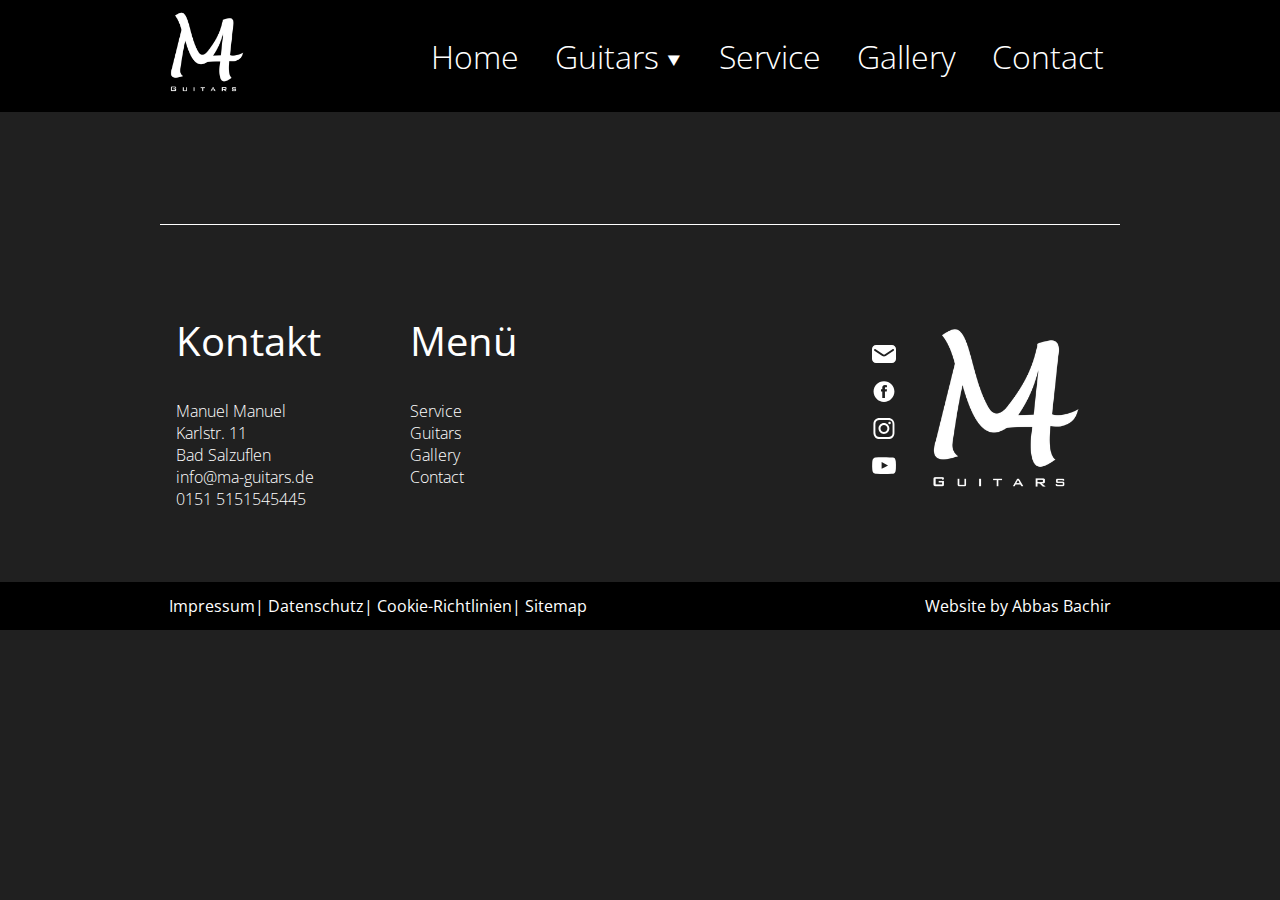
==== contact.html @ a0cdda7e "added contact page with nav and footer" ====
<!DOCTYPE html>
<html>
    <head>
        <meta charset="UTF-8">
        <title>MA-Gutiars - Guitars</title>
        <link rel="stylesheet" href="style.css">
    </head>

    <body>
        <header id="guitars" class="header-section">
            <div class="desktop-nav nav-scrolled">
                <div class="logo-container">
                    <img src="images/ma-logo.png" alt="MA-Guitars Logo" class="logo">
                </div>

                <ul class="nav-list">
                    <li><a href="index.html">Home</a></li>
                    <li class="nav-list-guitars"><a href="guitars.html">
                        Guitars<span> &#11206;</span></a>
                        <ul class="guitars-dropdown">
                            <li><a>Goddess</a></li>
                            <li><a>V.I.G</a></li>
                            <li><a>Amira</a></li>
                            <li><a>Samurai</a></li>
                            <li><a>Ronin</a></li>
                            <li><a>Underdog</a></li>
                            <li><a>Customs</a></li>
                        </ul>
                    </li>
                    <li><a href="">Service</a></li>
                    <li><a href="">Gallery</a></li>
                    <li><a href="">Contact</a></li>
                </ul>
            </div>
        </header>
        
        <section>
            
        </section>

        <footer>
            <span></span>
            <div class="footer-container-outer">
                <div class="footer-container-inner">
                    <div>
                        <h2>Kontakt</h2>
                        <p>Manuel Manuel</p>
                        <p>Karlstr. 11</p>
                        <p>Bad Salzuflen</p>
                        <p>info@ma-guitars.de</p>
                        <p>0151 5151545445 </p>
                    </div>
                    <div>
                        <h2>Menü</h2>
                        <p><a>Service</a></p>
                        <p><a href="guitars.html">Guitars</a></p>
                        <p><a>Gallery</a></p>
                        <p><a>Contact</a></p>
                    </div>
                    <div></div>
                    <div></div>
                    <div></div>
                    <div class="footer-icons-container">
                        <a class="footer-icons mail-footer" href="">
                            <img src="images/Logos/email_icon.svg" alt="Email-Icon">
                        </a>
                        <a class="footer-icons facebook-footer" href="">
                            <img src="images/Logos/facebook_icon.svg" alt="Facebook-Icon">
                        </a>
                        <a class="footer-icons instagram-footer" href="">
                            <img src="images/Logos/instagram_icon.svg" alt="Instagram-Icon">
                        </a>
                        <a class="footer-icons youtube-footer" href="">
                            <img src="images/Logos/youtube_icon.svg" alt="Youtube-Icon">
                        </a>
                    </div>
                </div>
                <img class="footer-logo" src="images/ma-logo.png" alt="">
            </div>
            
        </footer>

        <end>
            <div class="end-bar">
                <div>
                    <ul class="end-links">
                        <li class="end-a">Impressum</li>
                        <li class="end-a">Datenschutz</li>
                        <li class="end-a">Cookie-Richtlinien</li>
                        <li class="end-a">Sitemap</li>
                    </ul>
                </div>
                <div>
                    Website by Abbas Bachir
                </div>
            </div>
        </end>
    </body>
</html>
---- style.css ----
@import url('https://fonts.googleapis.com/css2?family=Open+Sans:ital,wght@0,300..800;1,300..800&display=swap');

*{
    margin: 0;
    padding: 0;
    overflow-x: hidden;
    scroll-behavior: smooth;
    font-family: 'Open Sans', Arial;
}

/* ------------------- CUSTOM PROPERTIES -------------------*/
:root{
    --header-size: 20rem;
    --font-color: white;
    --transparent-background: rgba(255, 255, 255, 0.3);
    --transparent-nav: rgba(255, 255, 255, 0.3);
    --outer-margin: 10rem;
    --font-size-h1: 4rem;
    --font-size-h2: 2.5rem;
    --font-size-text: 2rem;
}
body{
    background-color: rgb(32, 32, 32);
    color: var(--font-color);
}
h1, h2{
    font-weight: 400;
}
h1{
    font-size: var(--font-size-h1);
    margin-bottom: 3rem;
}
h2{
    font-size: var(--font-size-h2);
    margin-bottom: 2rem;
}
p, a{
    font-weight: 300;
    font-size: var(--font-size-text)
}
a{
    text-decoration: none;
    cursor: pointer;
    transition: all 300ms ease;
    color: var(--font-color);
}


/* --- DESKTOP HEADER --- */

.desktop-nav{
    position: fixed;
    top: 0;
    display: flex;
    height: var(--header-size);
    width: 100vw;
    background-color: rgba(20, 20, 20, 0);
    justify-content: space-between;
    align-items: center;
    transition: 0.2s;
    overflow: visible;
}

.logo-container{
    position: relative;
    margin-left: 10rem;
}
.logo{
    height: calc(var(--header-size) - 1rem);
}

.nav-list{
    --nav-font-color: rgb(0, 0, 0);
    font-size: var(--font-size-text);
    display: flex;
    list-style: none;
    gap: 2ch;
    margin-right: 10rem;
    background-color: var(--transparent-nav);
    padding: 0 1rem;
}
.nav-list li{
    padding: 0.4rem 0;
}
.nav-list a, .nav-list-guitars{
    color: var(--nav-font-color);
}
.nav-list a:hover{
    color: var(--font-color);
}
.nav-list a:active{
    color: var(--font-color);
}
.nav-list span{
    font-size: 0.7em;
}

.guitars-dropdown{
    position: absolute;
    display: none;
    background-color: var(--transparent-nav);
    margin-top: 0.4rem;
    margin-left: -1rem;
    padding: 0 1rem 1rem;
}
.guitars-dropdown a{
    font-size: 1.7rem;
}
.nav-list-guitars:hover .guitars-dropdown{
    display: block;
    transition: all 300ms ease;
}
.nav-scrolled .guitars-dropdown{
    background-color: black;
}

.nav-scrolled{
    --header-size: 7rem;
    background-color: black;
    z-index: 999;
}
.nav-scrolled .nav-list{
    --nav-font-color: white;
    --transparent-nav: transparent;
}
.nav-scrolled a:hover{
    color: gray;
}

/* --- HEADER SECTION --- */

section, footer{
    display: flex;
    margin: 7rem var(--outer-margin) 0;
}

.header-background{
    height: 80vh;
    background-image: url(images/guitar-background-2-flipped.jpg);
    background-position: center;
    background-repeat: no-repeat;
    background-size: 100%;
}

/* --- FIRST SECTION --- */

.first-section{
    gap: 7rem;
    justify-content: flex-start;
}
.manuel-pic-container{
    width: 30rem;
    height: 50rem;
    overflow: hidden;
}
.manuel-pic{
    width: 100%;
    object-fit: cover;
    object-position: top;
}

.section_1-container{
    display: flex;
    flex-direction: column;
    gap: 5rem;
}
.section_1-links-container{
    display: flex;
    gap: 2rem;
    justify-content: flex-start;
}
.section_1-links{
    position: relative;
    width: 20rem;
    height: 25rem;
    background-repeat: no-repeat;
    background-position: center;
    background-size: 100%;
    display: flex;
    justify-content: center;
    align-items: center;
}

.guitars-link{
    background-image: url(images/guitar-head.png);
    --font-color: white;
}
.workshop-link{
    background-image: url(images/workshop-pic.png);
    --font-color: black;
}
.section_1-links a{
    padding: 0 1ch;
    position: absolute;
    color: var(--font-color);
    border: 0.15rem solid var(--font-color);
    background-color: var(--transparent-background);
}
.guitars-link a{
    background-color: rgba(0, 0, 0, 0.5);
}
.guitars-link a:hover{
    background-color: rgba(255, 255, 255, 0.5);
    --font-color: black;
}
.workshop-link a:hover{
    background-color: rgba(0, 0, 0, 0.5);
    --font-color: white;
}

/* --- SECOND SECTION --- */

.section_socials{
    margin: 7rem 0 0;
    padding: 5rem 0;
    background-color: var(--transparent-background);
}

.section_socials-text-container{
    margin: 0 var(--outer-margin) 2rem;
}

.socials-links-container{
    display: flex;
    justify-content: center;
    padding: 0 5rem;
}

.socials-link{
    flex: 1 1 0px;
    display: flex;
    justify-content: center;
    align-items: center;
    margin: 0 3rem;
    filter: brightness(0.5) grayscale(1);
}
.socials-link:hover{
    filter: grayscale(0);
}

footer{
    --font-size-text: 1rem;
    display: grid;
    grid-template-rows: auto;
    font-size: var(--font-size-text);
}
footer span{
    width: 100%;
    height: 1px;
    background-color: white;
    margin-bottom: 4rem;
}
.footer-container-outer{
    display: flex;
    justify-content: space-between;
    padding: 1.5rem 1rem;
    align-items: center;
    gap: 1rem;
}
.footer-container-inner{
    flex: 1;
    display: flex;
    justify-content: space-between;
}

.footer-logo{
    height: 12rem;
}

.footer-icons-container{
    display: flex;
    flex-direction: column;
    justify-content: center;
    gap: 0.5rem;
}
.footer-icons img{
    width: 1.5rem;
}

.end-bar{
    display: flex;
    background-color: black;
    height: 3rem;
    margin-top: 3rem;
    justify-content: space-around;
    align-items: center;
    font-size: 1rem;
}
.end-links{
    display: flex;
    justify-content: flex-start;
}

.end-a::before{
    content: '| ';
}
.end-a:first-child::before{
    content: '';
}
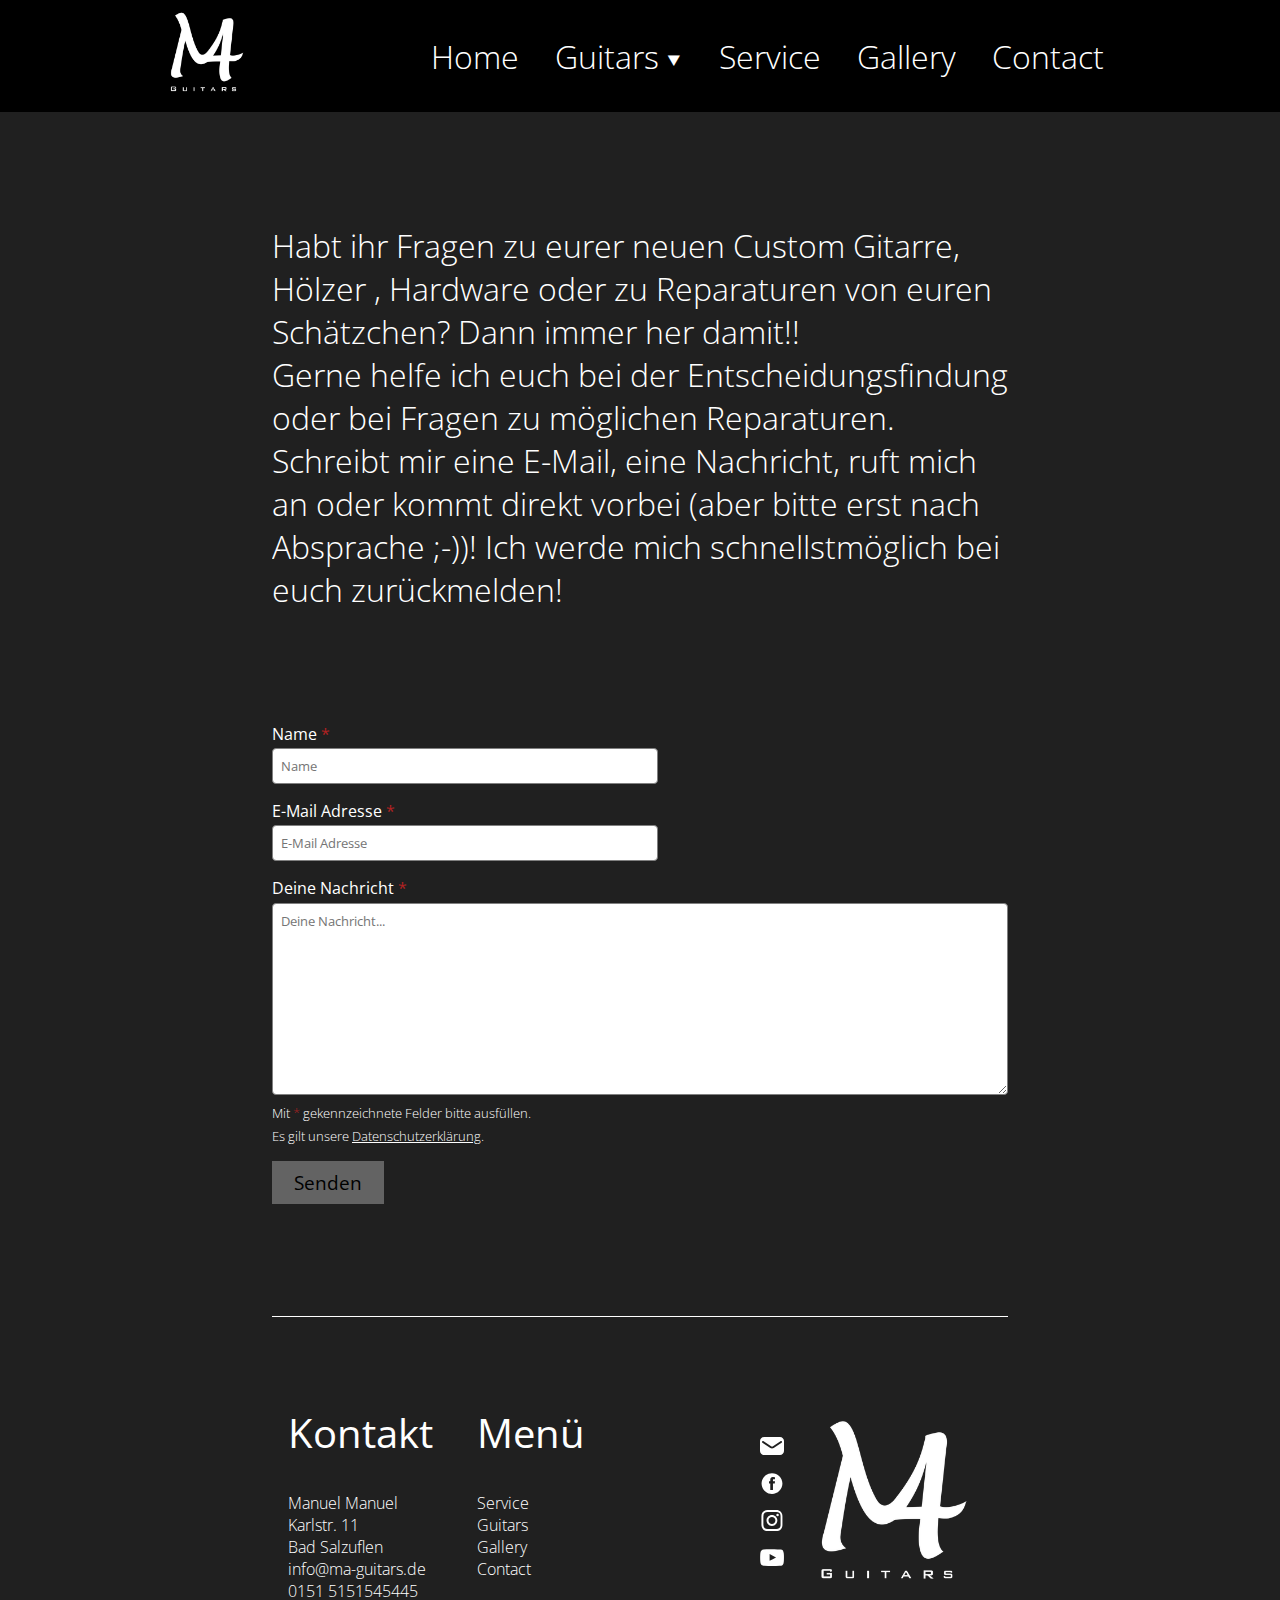
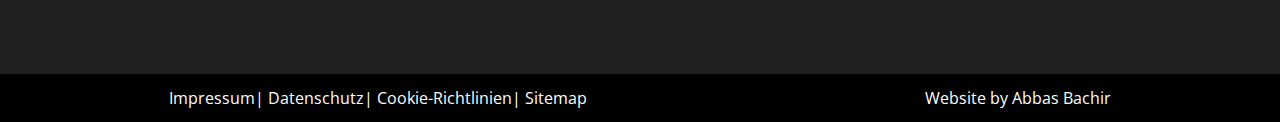
==== commit 9c8aa6aa: "added text and contact form" ====
--- a/contact.html
+++ b/contact.html
@@ -4,6 +4,7 @@
         <meta charset="UTF-8">
         <title>MA-Gutiars - Guitars</title>
         <link rel="stylesheet" href="style.css">
+        <link rel="stylesheet" href="contact.css">
     </head>
 
     <body>
@@ -33,9 +34,44 @@
                 </ul>
             </div>
         </header>
+
+        <section class="empty-space"></section>
+
+        <section>
+            <div class="contact-text-container">
+                <p>
+                    Habt ihr Fragen zu eurer neuen Custom Gitarre, Hölzer , Hardware oder zu Reparaturen von euren Schätzchen?
+                    Dann immer her damit!!<br/>
+                    Gerne helfe ich euch bei der Entscheidungsfindung oder bei Fragen zu möglichen Reparaturen. <br/>
+                    Schreibt mir eine E-Mail, eine Nachricht, ruft mich an oder kommt direkt vorbei (aber bitte erst nach Absprache ;-))!
+                    Ich werde mich schnellstmöglich bei euch zurückmelden!
+                </p>
+            </div>
+        </section>
         
         <section>
-            
+            <div class="contact-form-container">
+                <form action="">
+                    <div>
+                        <label for="name">Name <span>*</span></label>
+                        <input type="text" id="name" name="name" 
+                        placeholder="Name" required>
+                    </div>
+                    <div>
+                        <label for="email">E-Mail Adresse <span>*</span></label>
+                        <input type="email" id="email" name="email" 
+                        placeholder="E-Mail Adresse" required>
+                    </div>
+                    <div>
+                        <label for="message">Deine Nachricht <span>*</span></label>
+                        <textarea name="message" id="message"
+                        placeholder="Deine Nachricht..." required></textarea>
+                    </div>
+                    <p>Mit <span>*</span> gekennzeichnete Felder bitte ausfüllen.</p>
+                    <p>Es gilt unsere <a href="">Datenschutzerklärung</a>.</p>
+                    <button type="submit">Senden</button>
+                </form>
+            </div>
         </section>
 
         <footer>
--- a/style.css
+++ b/style.css
@@ -15,7 +15,7 @@
     --font-color: white;
     --transparent-background: rgba(255, 255, 255, 0.3);
     --transparent-nav: rgba(255, 255, 255, 0.3);
-    --outer-margin: 10rem;
+    --outer-margin: 17rem;
     --font-size-h1: 4rem;
     --font-size-h2: 2.5rem;
     --font-size-text: 2rem;
--- a/contact.css
+++ b/contact.css
@@ -0,0 +1,53 @@
+.contact-text-container{
+    width: 70rem;
+}
+
+.contact-form-container span{
+    color: firebrick;
+}
+
+.contact-form-container{
+    width: 50rem;
+}
+
+form{
+    display: flex;
+    flex-direction: column;
+    gap: 1rem;
+}
+form p,
+form a{
+    margin-top: -0.7rem;
+    font-size: 0.8rem;
+}
+form a{
+    text-decoration: underline;
+}
+label{
+    display: block;
+}
+input{
+    width: 50%;
+}
+textarea{
+    box-sizing: border-box;
+    width: 100%;
+    height: 12rem;
+    resize: vertical;
+}
+input, textarea{
+    padding: 0.5rem;
+    margin-top: 0.2rem;
+    border: solid 1px grey;
+    border-radius: 4px;
+}
+button{
+    font-size: 1.2rem;
+    width: 7rem;
+    border: none;
+    background-color: var(--transparent-background);
+    padding: 0.5rem 0;
+}
+button:hover{
+    background-color: rgba(255, 255, 255, 0.5);
+}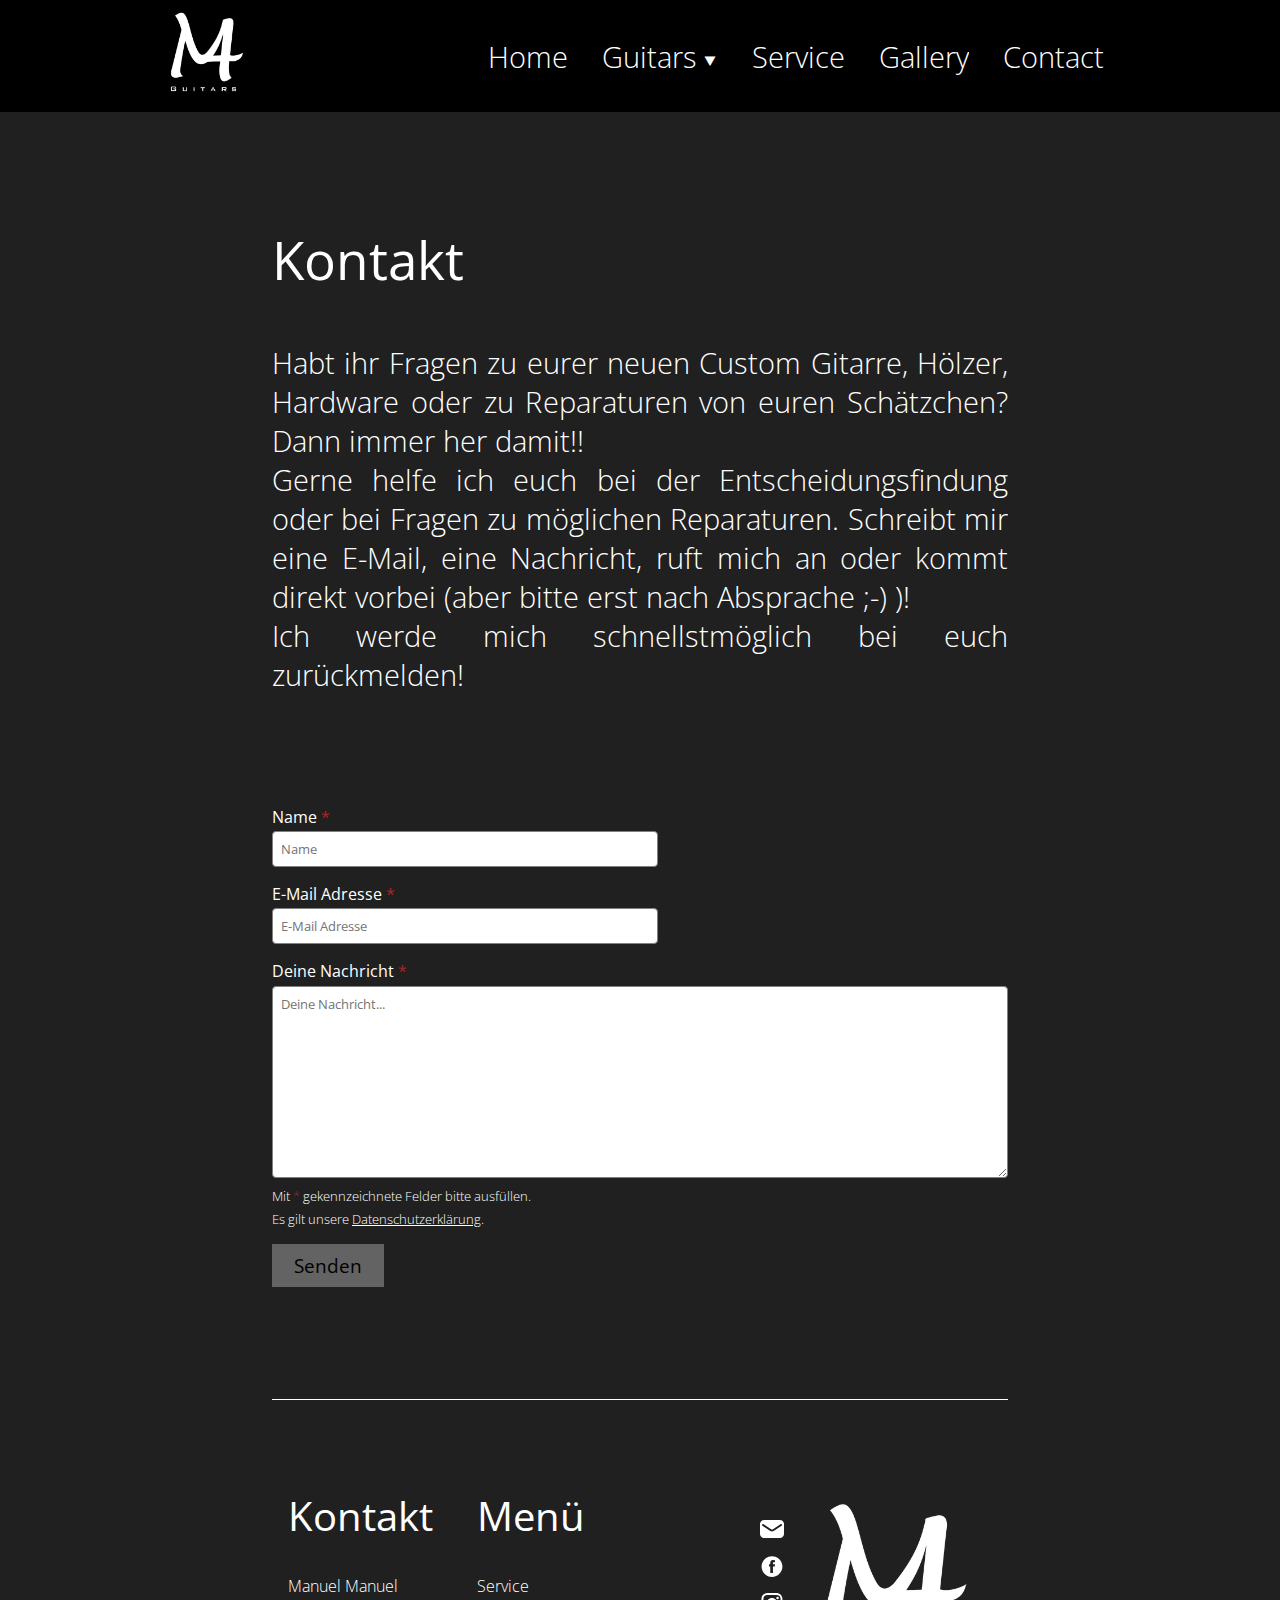
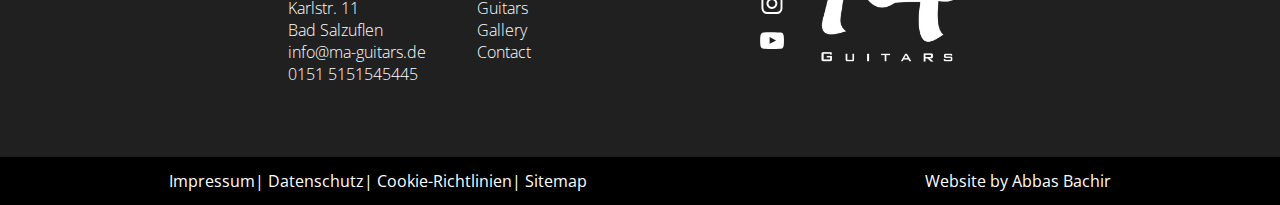
==== commit 43d71c8c: "finished contact-page" ====
--- a/contact.html
+++ b/contact.html
@@ -39,11 +39,12 @@
 
         <section>
             <div class="contact-text-container">
+                <h1>Kontakt</h1>
                 <p>
-                    Habt ihr Fragen zu eurer neuen Custom Gitarre, Hölzer , Hardware oder zu Reparaturen von euren Schätzchen?
+                    Habt ihr Fragen zu eurer neuen Custom Gitarre, Hölzer, Hardware oder zu Reparaturen von euren Schätzchen?
                     Dann immer her damit!!<br/>
-                    Gerne helfe ich euch bei der Entscheidungsfindung oder bei Fragen zu möglichen Reparaturen. <br/>
-                    Schreibt mir eine E-Mail, eine Nachricht, ruft mich an oder kommt direkt vorbei (aber bitte erst nach Absprache ;-))!
+                    Gerne helfe ich euch bei der Entscheidungsfindung oder bei Fragen zu möglichen Reparaturen.
+                    Schreibt mir eine E-Mail, eine Nachricht, ruft mich an oder kommt direkt vorbei (aber bitte erst nach Absprache ;-) )! <br/>
                     Ich werde mich schnellstmöglich bei euch zurückmelden!
                 </p>
             </div>
--- a/style.css
+++ b/style.css
@@ -16,9 +16,9 @@
     --transparent-background: rgba(255, 255, 255, 0.3);
     --transparent-nav: rgba(255, 255, 255, 0.3);
     --outer-margin: 17rem;
-    --font-size-h1: 4rem;
+    --font-size-h1: 3.3rem;
     --font-size-h2: 2.5rem;
-    --font-size-text: 2rem;
+    --font-size-text: 1.8rem;
 }
 body{
     background-color: rgb(32, 32, 32);
@@ -150,8 +150,8 @@
     justify-content: flex-start;
 }
 .manuel-pic-container{
-    width: 30rem;
-    height: 50rem;
+    width: 26rem;
+    height: 45rem;
     overflow: hidden;
 }
 .manuel-pic{
--- a/contact.css
+++ b/contact.css
@@ -1,5 +1,8 @@
 .contact-text-container{
     width: 70rem;
+}
+.contact-text-container p{
+    text-align: justify;
 }
 
 .contact-form-container span{
